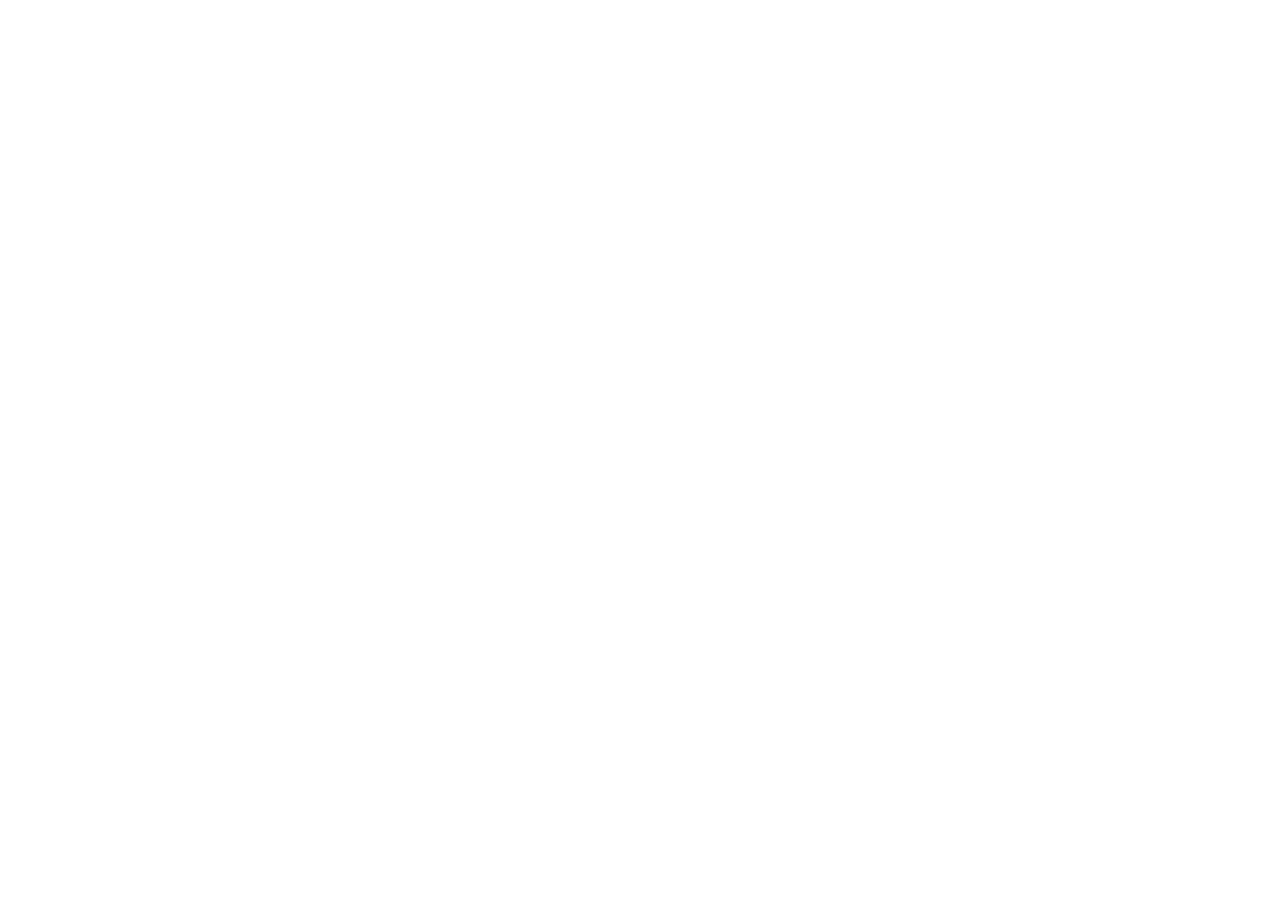
==== index.html @ d2f0847d "se crearon carpetas y archivos" ====
<!DOCTYPE html>
<html lang="en">
<head>
    <meta charset="UTF-8">
    <meta name="viewport" content="width=device-width, initial-scale=1.0">
    <title>Blog FrontEnd</title>

    <!--GOOGLE FONTS-->
    <link rel="preconnect" href="https://fonts.googleapis.com">
<link rel="preconnect" href="https://fonts.gstatic.com" crossorigin>
    <!--TIPOGRAFÍA-->
<link href="https://fonts.googleapis.com/css2?family=Poppins:ital,wght@0,
            100;0,200;0,300;0,400;0,500;0,600;0,700;0,800;0,900;1,100;1,200;
            1,300;1,400;1,500;1,600;1,700;1,800;1,900&display=swap" rel="stylesheet">
    <!--FIN TIPOGRAFÍA-->
    <!--FIN GOOGLE FONTS-->
    
</head>
<body>
    
</body>
</html>
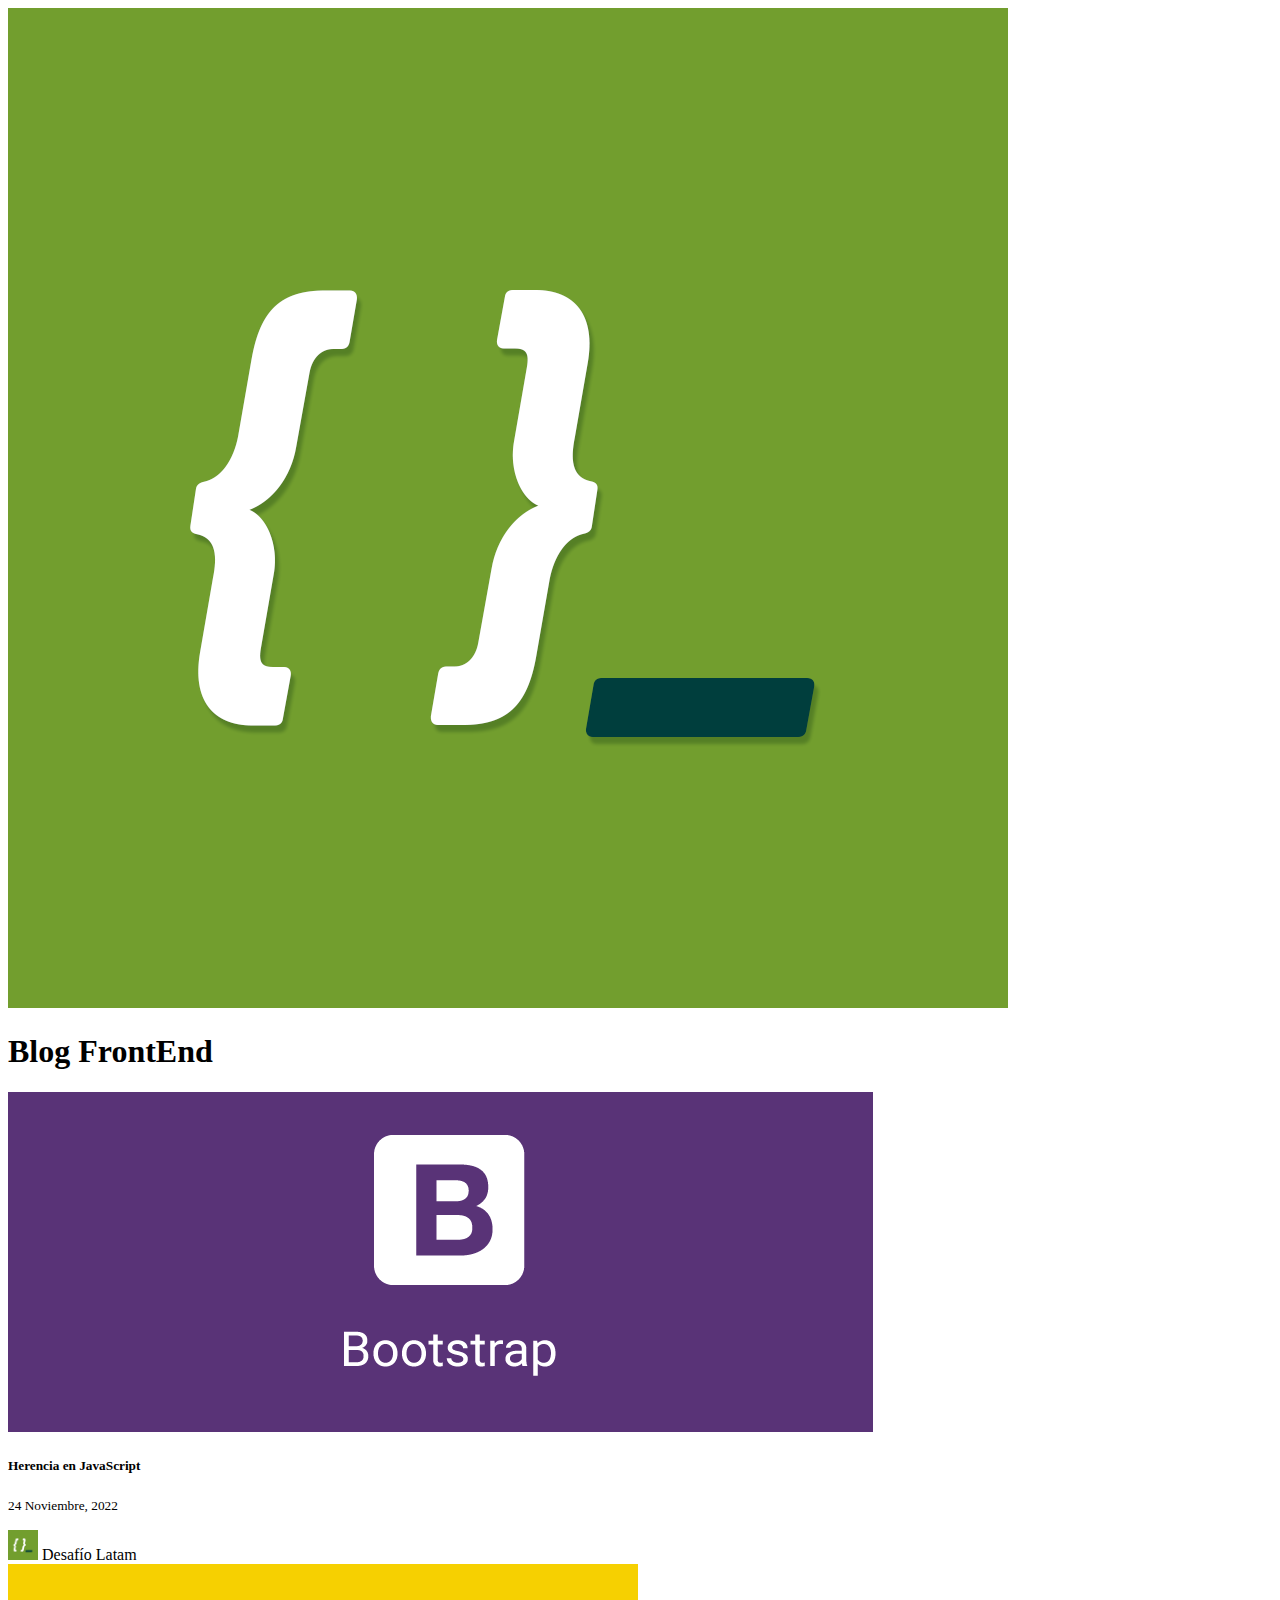
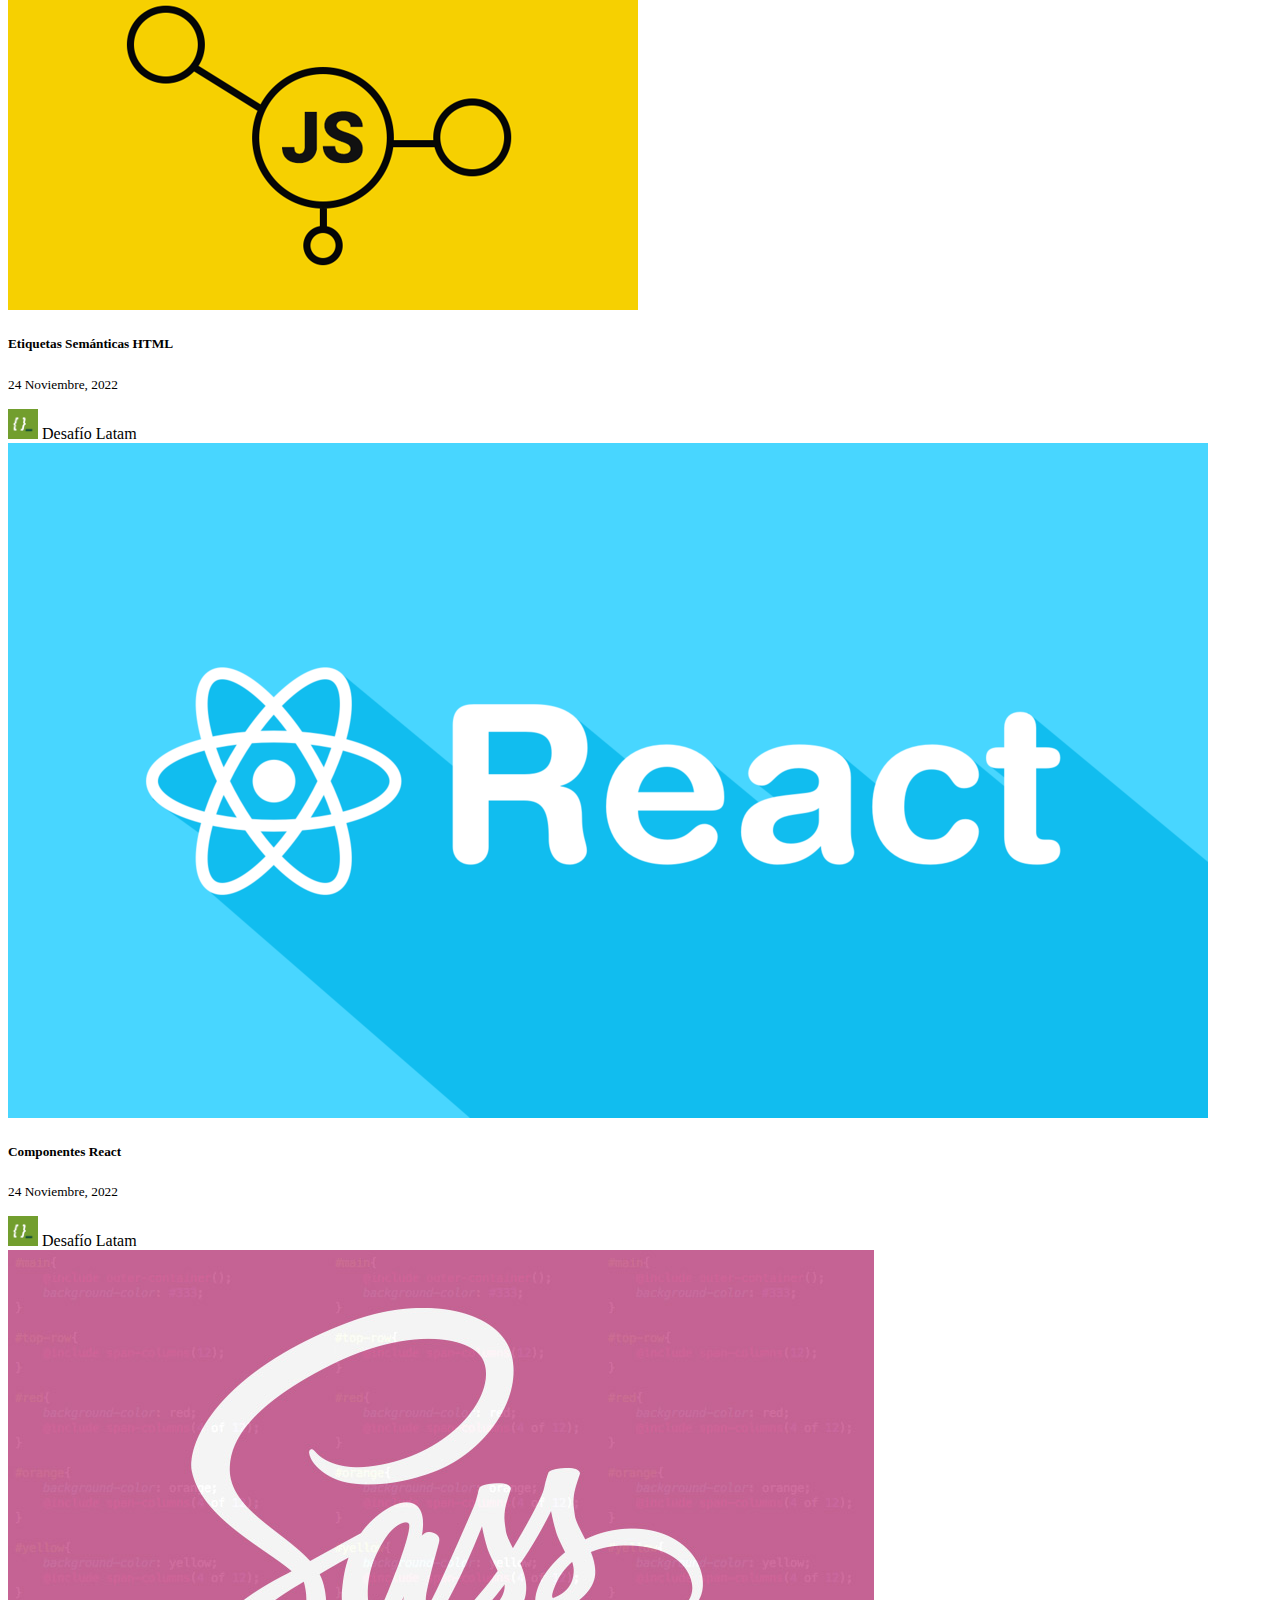
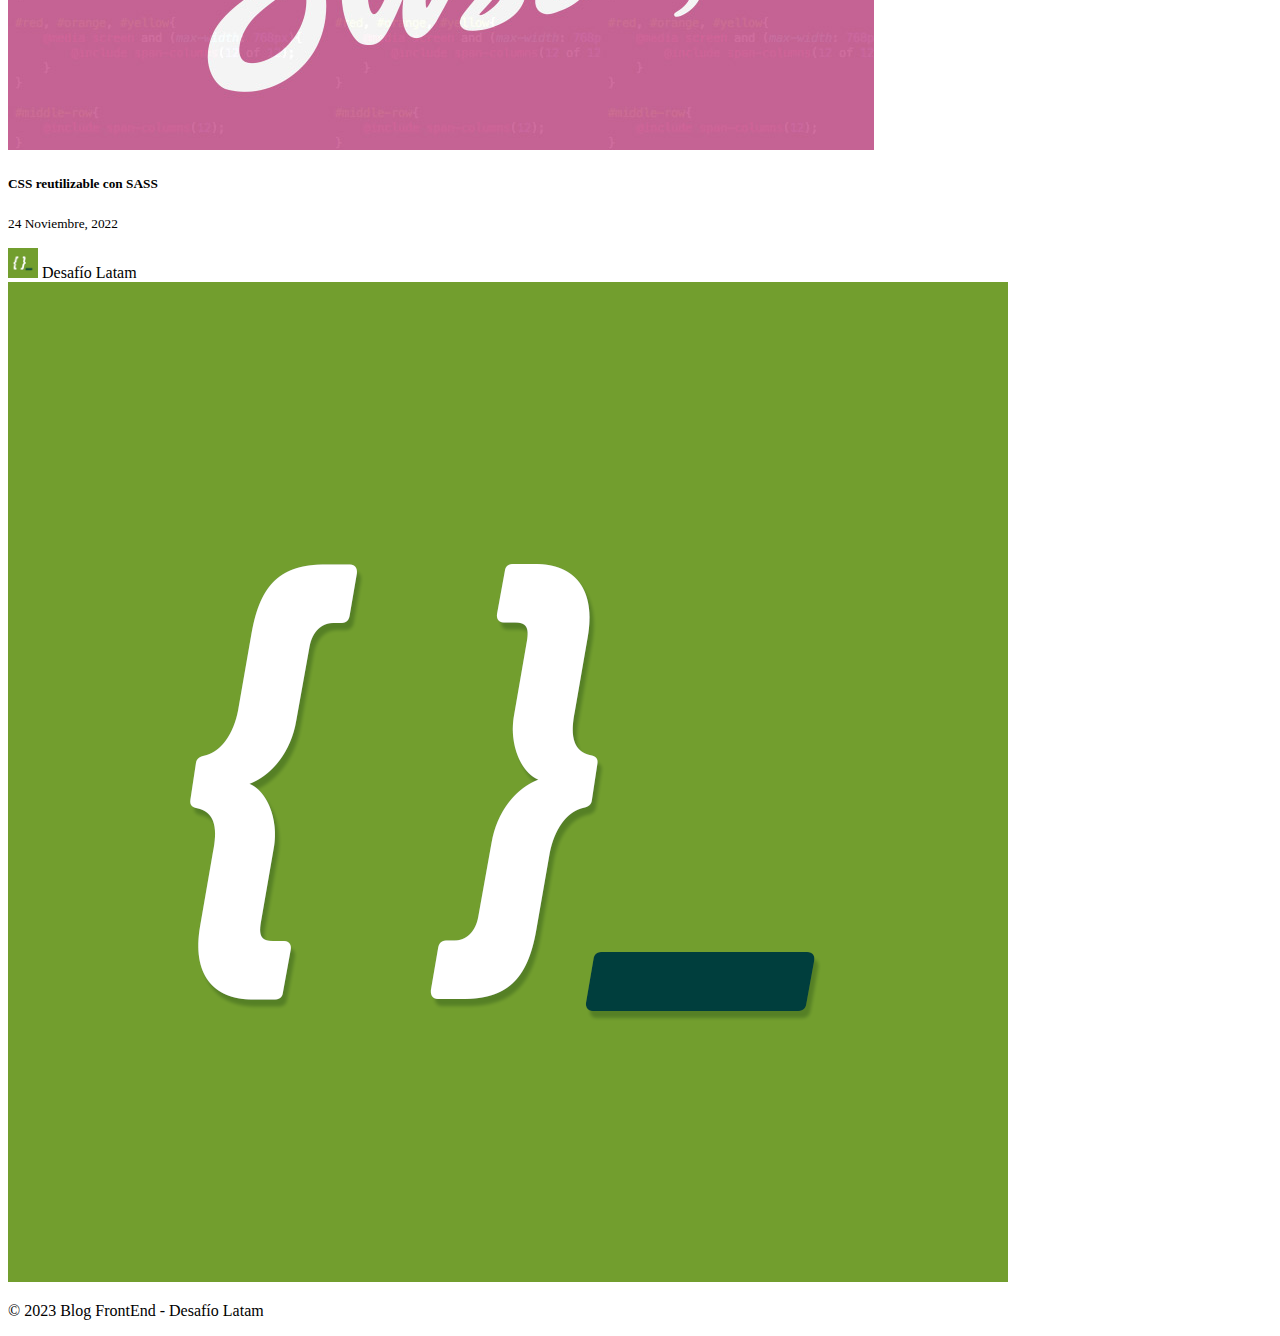
==== commit 744d5bd9: "primera parte" ====
--- a/index.html
+++ b/index.html
@@ -3,6 +3,7 @@
 <head>
     <meta charset="UTF-8">
     <meta name="viewport" content="width=device-width, initial-scale=1.0">
+    <link rel="stylesheet" href="style.css">
     <title>Blog FrontEnd</title>
 
     <!--GOOGLE FONTS-->
@@ -14,9 +15,91 @@
             1,300;1,400;1,500;1,600;1,700;1,800;1,900&display=swap" rel="stylesheet">
     <!--FIN TIPOGRAFÍA-->
     <!--FIN GOOGLE FONTS-->
-    
+    <!-- Bootstrap CSS -->
+    <link href="https://cdn.jsdelivr.net/npm/bootstrap@5.1.3/dist/css/bootstrap.min.css" rel="stylesheet"
+        integrity="sha384-1BmE4kWBq78iYhFldvKuhfTAU6auU8tT94WrHftjDbrCEXSU1oBoqyl2QvZ6jIW3" crossorigin="anonymous">
+    <!--Fin Boostrap CSS-->
+
 </head>
 <body>
+
+    <header class="header">
+        <div class="header__logo">
+            <img src="assets/img/logos/adl.png" alt="ADL Logo" class="header__logo-img">
+            <h1 class="header__title">Blog FrontEnd</h1> 
+        </div>
+    </header>
+
+    <main class="container">
+        <!-- Main section for posts -->
+        <section class="row mt-4">
+           <!-- Primary Post Example -->
+<article class="col-md-8 card">
+    <img src="assets/img/posts/bootstrap.png" class="card-img-top"/>
+    <div class="card-body">
+        <h5 class="card-title">Herencia en JavaScript</h5>
+        <p class="card-text"><small class="text-muted">24 Noviembre, 2022</small></p>
+        <div class="d-flex align-items-center">
+            <img src="assets/img/logos/adl.png" class="rounded-circle me-2" style="width: 30px; height: 30px;">
+            <span class="small">Desafío Latam</span>
+        </div>
+    </div>
+</article>
+
+            <!-- Smaller posts section -->
+<div class="col-md-4">
+    <section class="small-posts">
+        <article class="card">
+            <img src="assets/img/posts/Herencia-JS.png" class="card-img-top"/>
+            <div class="card-body">
+                <h5 class="card-title">Etiquetas Semánticas HTML</h5>
+                <p class="card-text"><small class="text-muted">24 Noviembre, 2022</small></p>
+                <div class="d-flex align-items-center">
+                    <img src="assets/img/logos/adl.png" class="rounded-circle me-2" style="width: 30px; height: 30px;">
+                    <span class="small">Desafío Latam</span>
+                </div>
+            </div>
+        </article>
+        <article class="card">
+            <img src="assets/img/posts/reactComponents.png" class="card-img-top"/>
+            <div class="card-body">
+                <h5 class="card-title">Componentes React</h5>
+                <p class="card-text"><small class="text-muted">24 Noviembre, 2022</small></p>
+                <div class="d-flex align-items-center">
+                    <img src="assets/img/logos/adl.png" class="rounded-circle me-2" style="width: 30px; height: 30px;">
+                    <span class="small">Desafío Latam</span>
+                </div>
+            </div>
+        </article>
+        <article class="card">
+            <img src="assets/img/posts/sass.jpg" class="card-img-top"/>
+            <div class="card-body">
+                <h5 class="card-title">CSS reutilizable con SASS</h5>
+                <p class="card-text"><small class="text-muted">24 Noviembre, 2022</small></p>
+                <div class="d-flex align-items-center">
+                    <img src="assets/img/logos/adl.png" class="rounded-circle me-2" style="width: 30px; height: 30px;">
+                    <span class="small">Desafío Latam</span>
+                </div>
+            </div>
+        </article>
+    </section>
+</div>
+
+        </section>
+    </main>
+
+    <footer class="footer">
+        <div class="footer__content">
+            <img src="assets/img/logos/adl.png" alt="" class="footer__logo">
+            <p class="footer__text">© 2023 Blog FrontEnd - Desafío Latam</p>
+        </div>
+    </footer>
+
+    <!--SCRIPT BOOSTRAP-->
+    <script src="https://cdn.jsdelivr.net/npm/bootstrap@5.3.3/dist/js/bootstrap.bundle.min.js"
+        integrity="sha384-YvpcrYf0tY3lHB60NNkmXc5s9fDVZLESaAA55NDzOxhy9GkcIdslK1eN7N6jIeHz"
+        crossorigin="anonymous"></script>
+    <!--FIN BOOSTRAP-->
     
 </body>
 </html>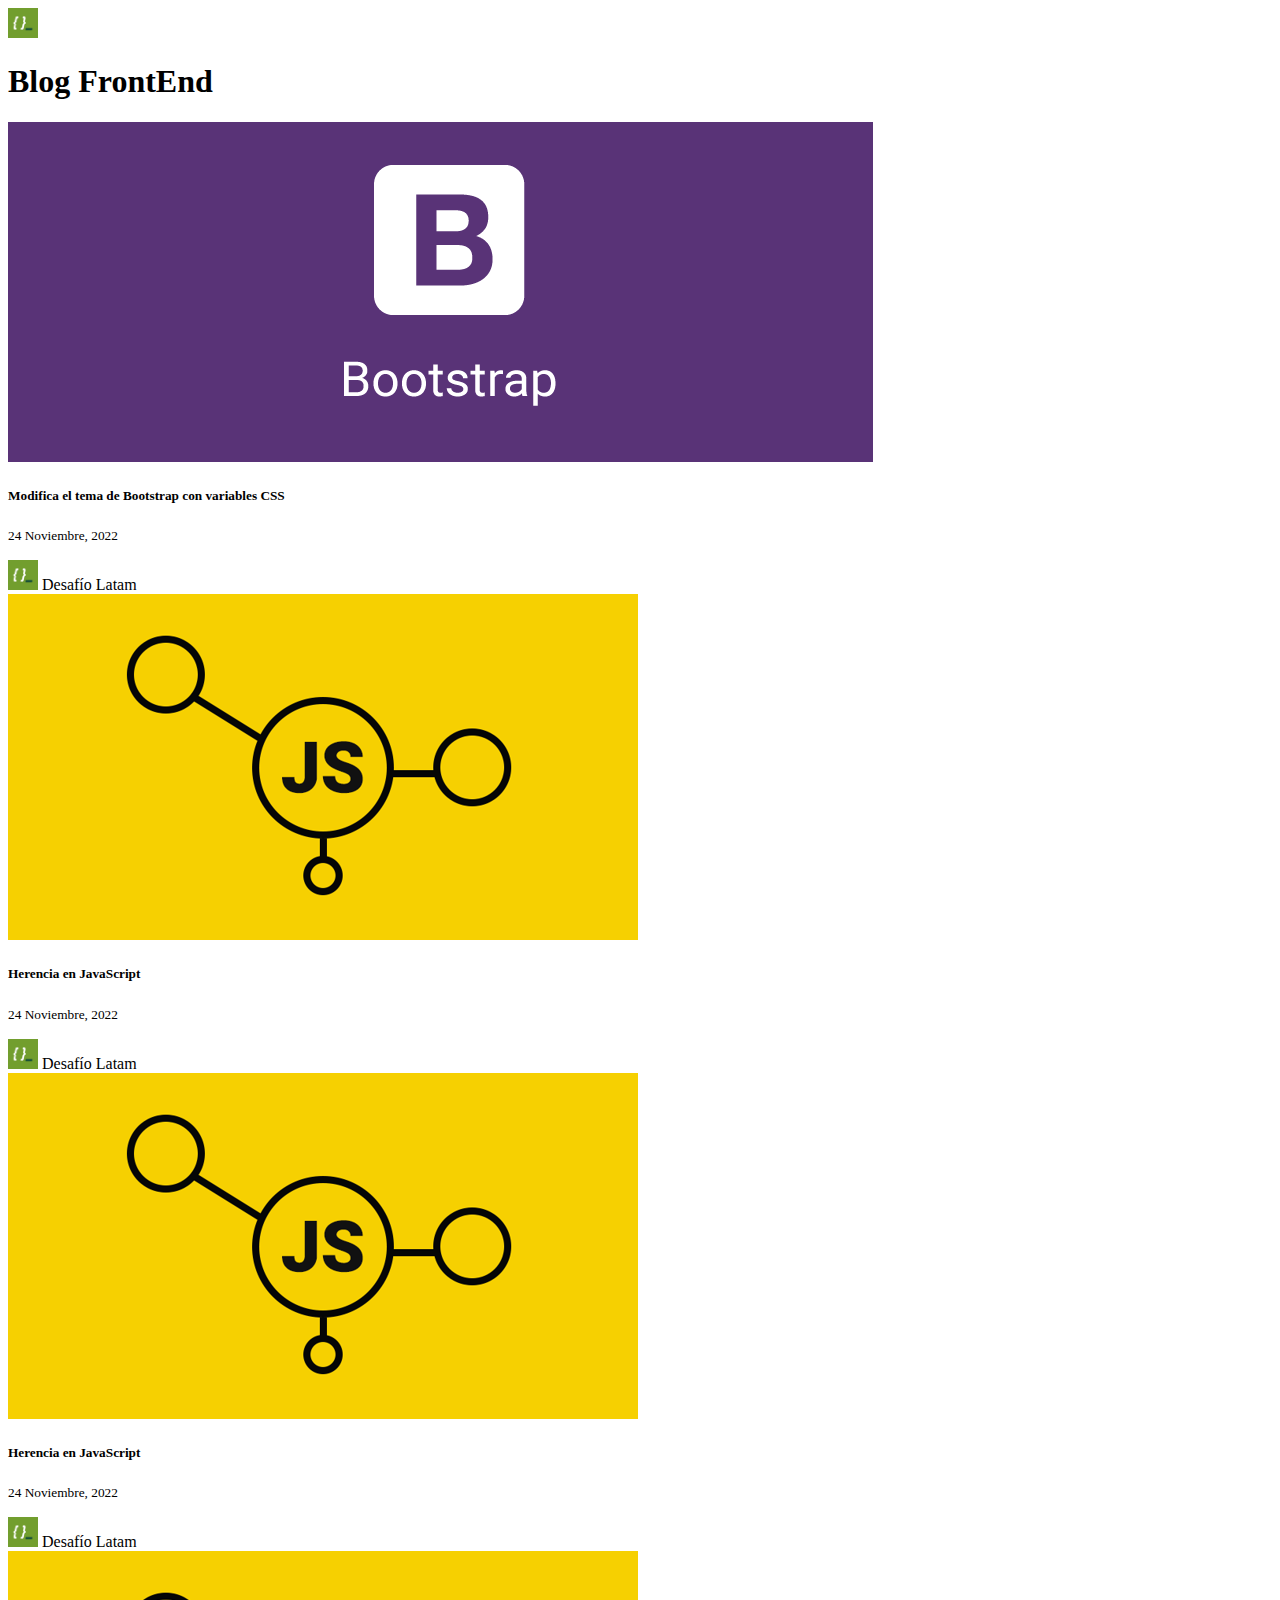
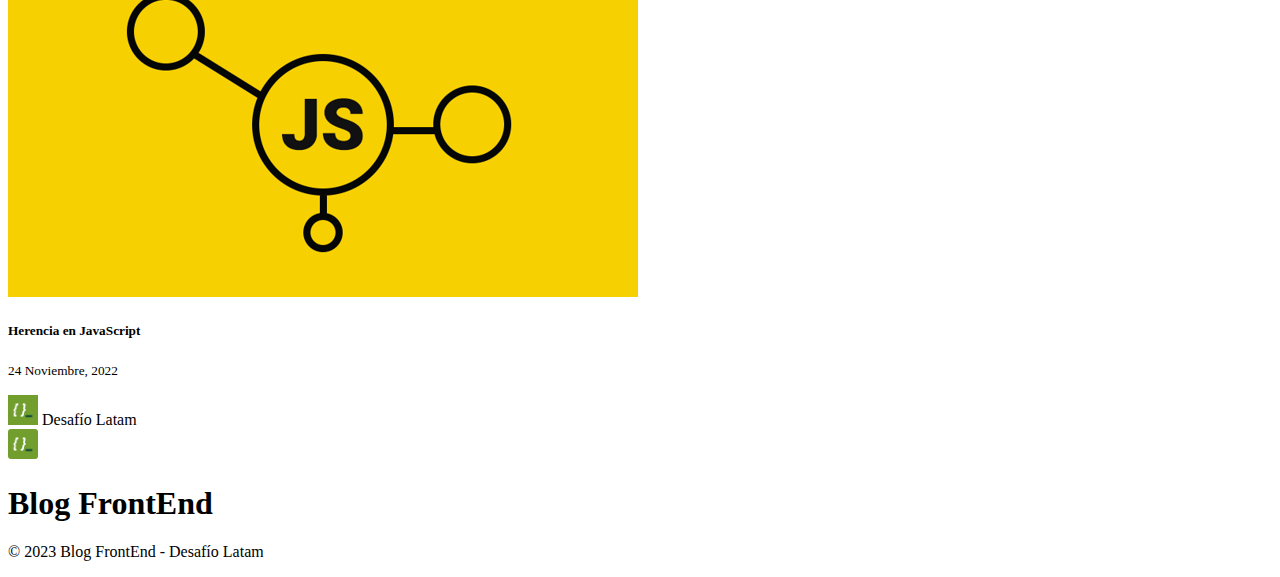
==== commit 344dc9ed: "principal listo" ====
--- a/index.html
+++ b/index.html
@@ -1,5 +1,6 @@
 <!DOCTYPE html>
 <html lang="en">
+
 <head>
     <meta charset="UTF-8">
     <meta name="viewport" content="width=device-width, initial-scale=1.0">
@@ -8,9 +9,9 @@
 
     <!--GOOGLE FONTS-->
     <link rel="preconnect" href="https://fonts.googleapis.com">
-<link rel="preconnect" href="https://fonts.gstatic.com" crossorigin>
+    <link rel="preconnect" href="https://fonts.gstatic.com" crossorigin>
     <!--TIPOGRAFÍA-->
-<link href="https://fonts.googleapis.com/css2?family=Poppins:ital,wght@0,
+    <link href="https://fonts.googleapis.com/css2?family=Poppins:ital,wght@0,
             100;0,200;0,300;0,400;0,500;0,600;0,700;0,800;0,900;1,100;1,200;
             1,300;1,400;1,500;1,600;1,700;1,800;1,900&display=swap" rel="stylesheet">
     <!--FIN TIPOGRAFÍA-->
@@ -21,85 +22,140 @@
     <!--Fin Boostrap CSS-->
 
 </head>
+
 <body>
 
     <header class="header">
-        <div class="header__logo">
-            <img src="assets/img/logos/adl.png" alt="ADL Logo" class="header__logo-img">
-            <h1 class="header__title">Blog FrontEnd</h1> 
+        <div class="container">
+            <div class="row align-items-center justify-content-left">
+                <div class="col-auto">
+                    <img src="assets/img/logos/adl.png" alt="ADL Logo" class=" header__logo-img"
+                        style="width: 30px; height: 30px; ">
+                </div>
+                <div class="col-auto">
+                    <h1 class="header__title m-0">Blog FrontEnd</h1>
+                </div>
+            </div>
         </div>
     </header>
 
+
+
     <main class="container">
         <!-- Main section for posts -->
-        <section class="row mt-4">
-           <!-- Primary Post Example -->
-<article class="col-md-8 card">
-    <img src="assets/img/posts/bootstrap.png" class="card-img-top"/>
-    <div class="card-body">
-        <h5 class="card-title">Herencia en JavaScript</h5>
-        <p class="card-text"><small class="text-muted">24 Noviembre, 2022</small></p>
-        <div class="d-flex align-items-center">
-            <img src="assets/img/logos/adl.png" class="rounded-circle me-2" style="width: 30px; height: 30px;">
-            <span class="small">Desafío Latam</span>
-        </div>
-    </div>
-</article>
+        <section class="row mt-4 gx-4">
+            <!-- Primary Post Example -->
+            <article class="col-lg-8 mb-4">
+                <div class="card h-100">
+                    <img src="assets/img/posts/bootstrap.png" class="card-img-top" alt="Bootstrap" />
+                    <div class="card-body">
+                        <h5 class="card-title">Modifica el tema de Bootstrap con variables CSS</h5>
+                        <p class="card-text"><small class="text-muted">24 Noviembre, 2022</small></p>
+                        <div class="d-flex align-items-center">
+                            <img src="assets/img/logos/adl.png" class="rounded-circle me-2" alt="Desafío Latam"
+                                style="width: 30px; height: 30px;">
+                            <span class="small">Desafío Latam</span>
+                        </div>
+                    </div>
+                </div>
+            </article>
+
 
             <!-- Smaller posts section -->
-<div class="col-md-4">
-    <section class="small-posts">
-        <article class="card">
-            <img src="assets/img/posts/Herencia-JS.png" class="card-img-top"/>
-            <div class="card-body">
-                <h5 class="card-title">Etiquetas Semánticas HTML</h5>
-                <p class="card-text"><small class="text-muted">24 Noviembre, 2022</small></p>
-                <div class="d-flex align-items-center">
-                    <img src="assets/img/logos/adl.png" class="rounded-circle me-2" style="width: 30px; height: 30px;">
-                    <span class="small">Desafío Latam</span>
-                </div>
+            <div class="col-lg-4 mb-4">
+                <!-- Smaller post example -->
+                <article class="card mb-3" style="max-width: 540px;">
+                    <div class="row g-0">
+                        <div class="col-md-4">
+                            <img src="assets/img/posts/Herencia-JS.png" class="card-img-top" alt="Herencia JS" />
+                        </div>
+                        <div class="col-md-8">
+                            <div class="card-body">
+                                <h5 class="card-title">Herencia en JavaScript</h5>
+                                <p class="card-text"><small class="text-muted">24 Noviembre, 2022</small></p>
+                                <div class="d-flex align-items-center">
+                                    <img src="assets/img/logos/adl.png" class="rounded-circle me-2" alt="Desafío Latam"
+                                        style="width: 30px; height: 30px;">
+                                    <span class="small">Desafío Latam</span>
+                                </div>
+                            </div>
+                        </div>
+                    
+
+                </article>
+                
+                <!-- Smaller post 2 -->
+                <article class="card mb-3" style="max-width: 540px;">
+                    <div class="row g-0">
+                        <div class="col-md-4">
+                            <img src="assets/img/posts/Herencia-JS.png" class="card-img-top" alt="Herencia JS" />
+                        </div>
+                        <div class="col-md-8">
+                            <div class="card-body">
+                                <h5 class="card-title">Herencia en JavaScript</h5>
+                                <p class="card-text"><small class="text-muted">24 Noviembre, 2022</small></p>
+                                <div class="d-flex align-items-center">
+                                    <img src="assets/img/logos/adl.png" class="rounded-circle me-2" alt="Desafío Latam"
+                                        style="width: 30px; height: 30px;">
+                                    <span class="small">Desafío Latam</span>
+                                </div>
+                            </div>
+                        </div>
+                    
+
+                </article>
+                <!-- Smaller post 2 -->
+                <article class="card mb-3" style="max-width: 540px;">
+                    <div class="row g-0">
+                        <div class="col-md-4">
+                            <img src="assets/img/posts/Herencia-JS.png" class="card-img-top" alt="Herencia JS" />
+                        </div>
+                        <div class="col-md-8">
+                            <div class="card-body">
+                                <h5 class="card-title">Herencia en JavaScript</h5>
+                                <p class="card-text"><small class="text-muted">24 Noviembre, 2022</small></p>
+                                <div class="d-flex align-items-center">
+                                    <img src="assets/img/logos/adl.png" class="rounded-circle me-2" alt="Desafío Latam"
+                                        style="width: 30px; height: 30px;">
+                                    <span class="small">Desafío Latam</span>
+                                </div>
+                            </div>
+                        </div>
+                    
+
+                </article>
+                
             </div>
-        </article>
-        <article class="card">
-            <img src="assets/img/posts/reactComponents.png" class="card-img-top"/>
-            <div class="card-body">
-                <h5 class="card-title">Componentes React</h5>
-                <p class="card-text"><small class="text-muted">24 Noviembre, 2022</small></p>
-                <div class="d-flex align-items-center">
-                    <img src="assets/img/logos/adl.png" class="rounded-circle me-2" style="width: 30px; height: 30px;">
-                    <span class="small">Desafío Latam</span>
-                </div>
-            </div>
-        </article>
-        <article class="card">
-            <img src="assets/img/posts/sass.jpg" class="card-img-top"/>
-            <div class="card-body">
-                <h5 class="card-title">CSS reutilizable con SASS</h5>
-                <p class="card-text"><small class="text-muted">24 Noviembre, 2022</small></p>
-                <div class="d-flex align-items-center">
-                    <img src="assets/img/logos/adl.png" class="rounded-circle me-2" style="width: 30px; height: 30px;">
-                    <span class="small">Desafío Latam</span>
-                </div>
-            </div>
-        </article>
-    </section>
-</div>
 
+
+            
         </section>
     </main>
 
-    <footer class="footer">
-        <div class="footer__content">
-            <img src="assets/img/logos/adl.png" alt="" class="footer__logo">
-            <p class="footer__text">© 2023 Blog FrontEnd - Desafío Latam</p>
+    <footer class="header">
+        <div class="container">
+            <div class="row align-items-center justify-content-left">
+                <div class="col-auto">
+                    <img src="assets/img/logos/adl.png" alt="ADL Logo" class="header__logo-img"
+                        style="width: 30px; height: 30px; border-radius: 3px;">
+                </div>
+                <div class="col-auto">
+                    <h1 class="header__title m-0">Blog FrontEnd</h1>
+                </div>
+                <div class="col-auto">
+                    <p class="footer__text">© 2023 Blog FrontEnd - Desafío Latam</p>
+                </div>
+            </div>
         </div>
     </footer>
+
 
     <!--SCRIPT BOOSTRAP-->
     <script src="https://cdn.jsdelivr.net/npm/bootstrap@5.3.3/dist/js/bootstrap.bundle.min.js"
         integrity="sha384-YvpcrYf0tY3lHB60NNkmXc5s9fDVZLESaAA55NDzOxhy9GkcIdslK1eN7N6jIeHz"
         crossorigin="anonymous"></script>
     <!--FIN BOOSTRAP-->
-    
+
 </body>
+
 </html>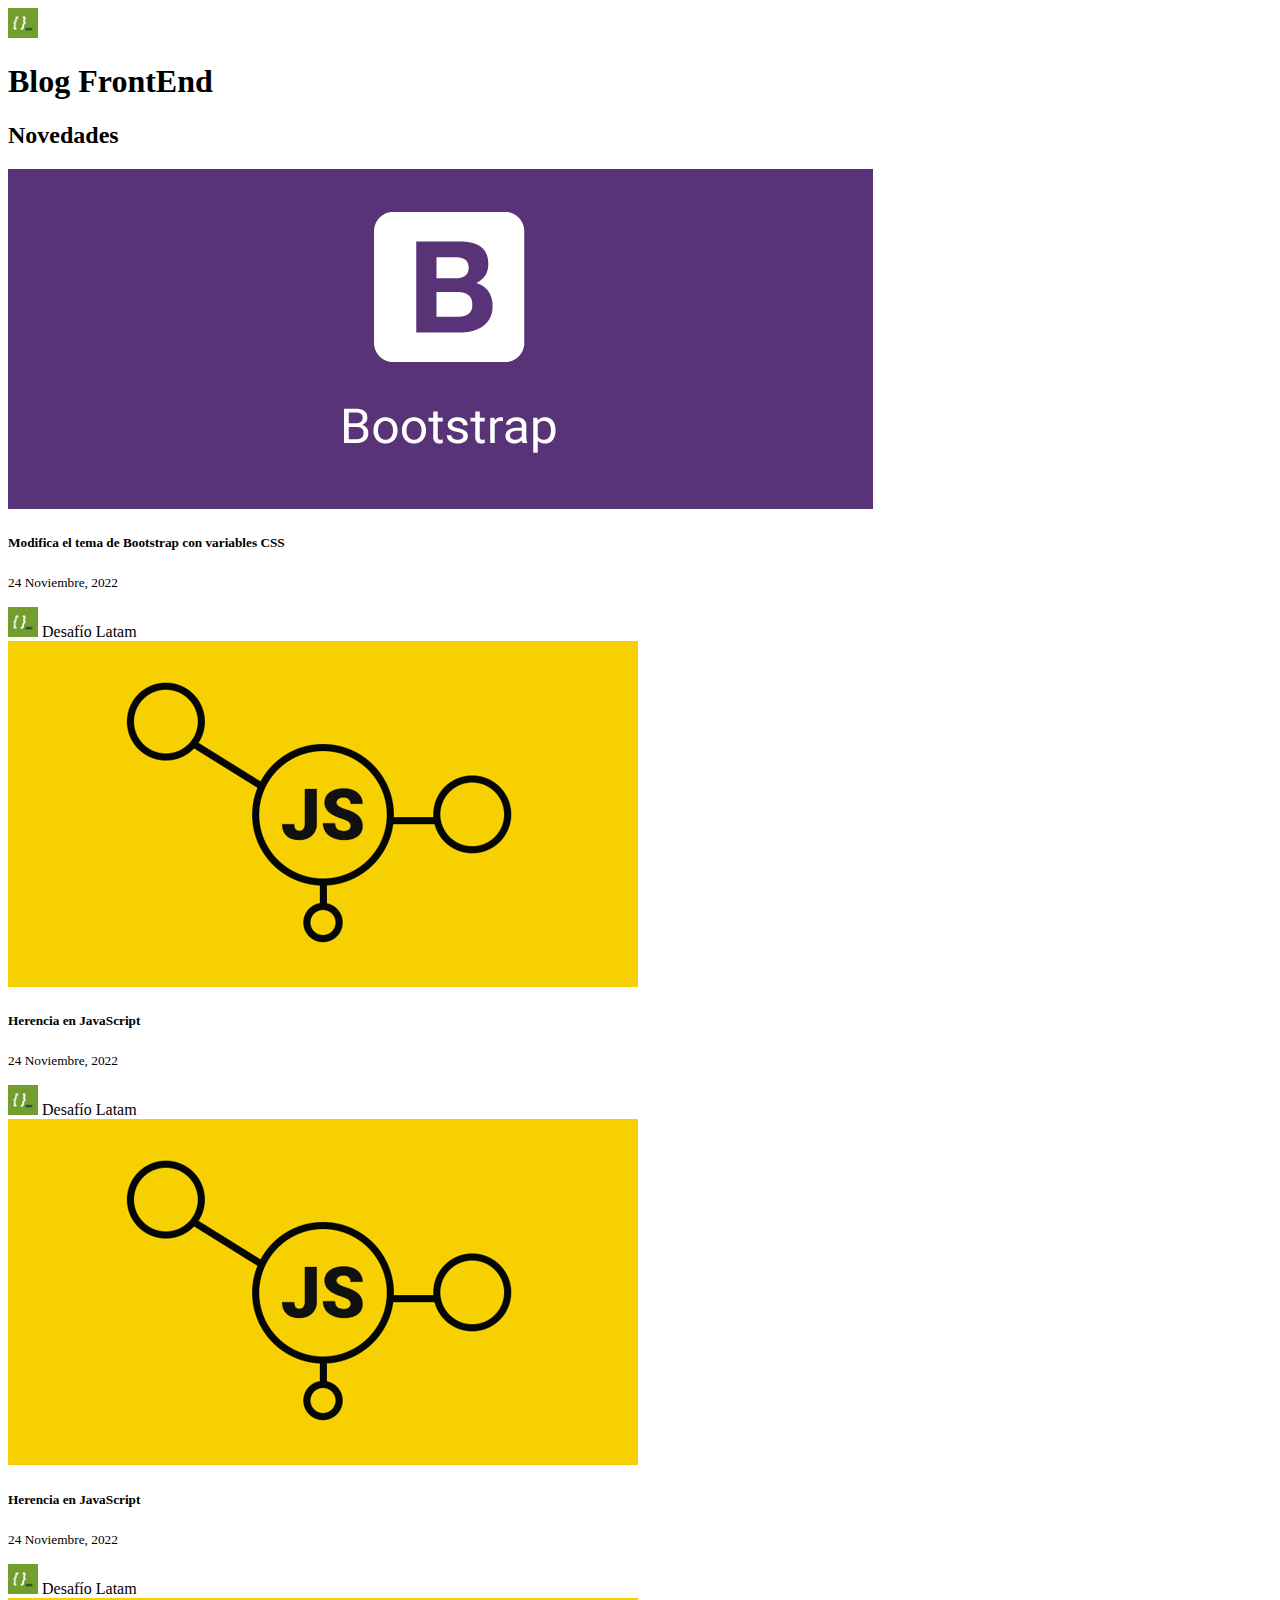
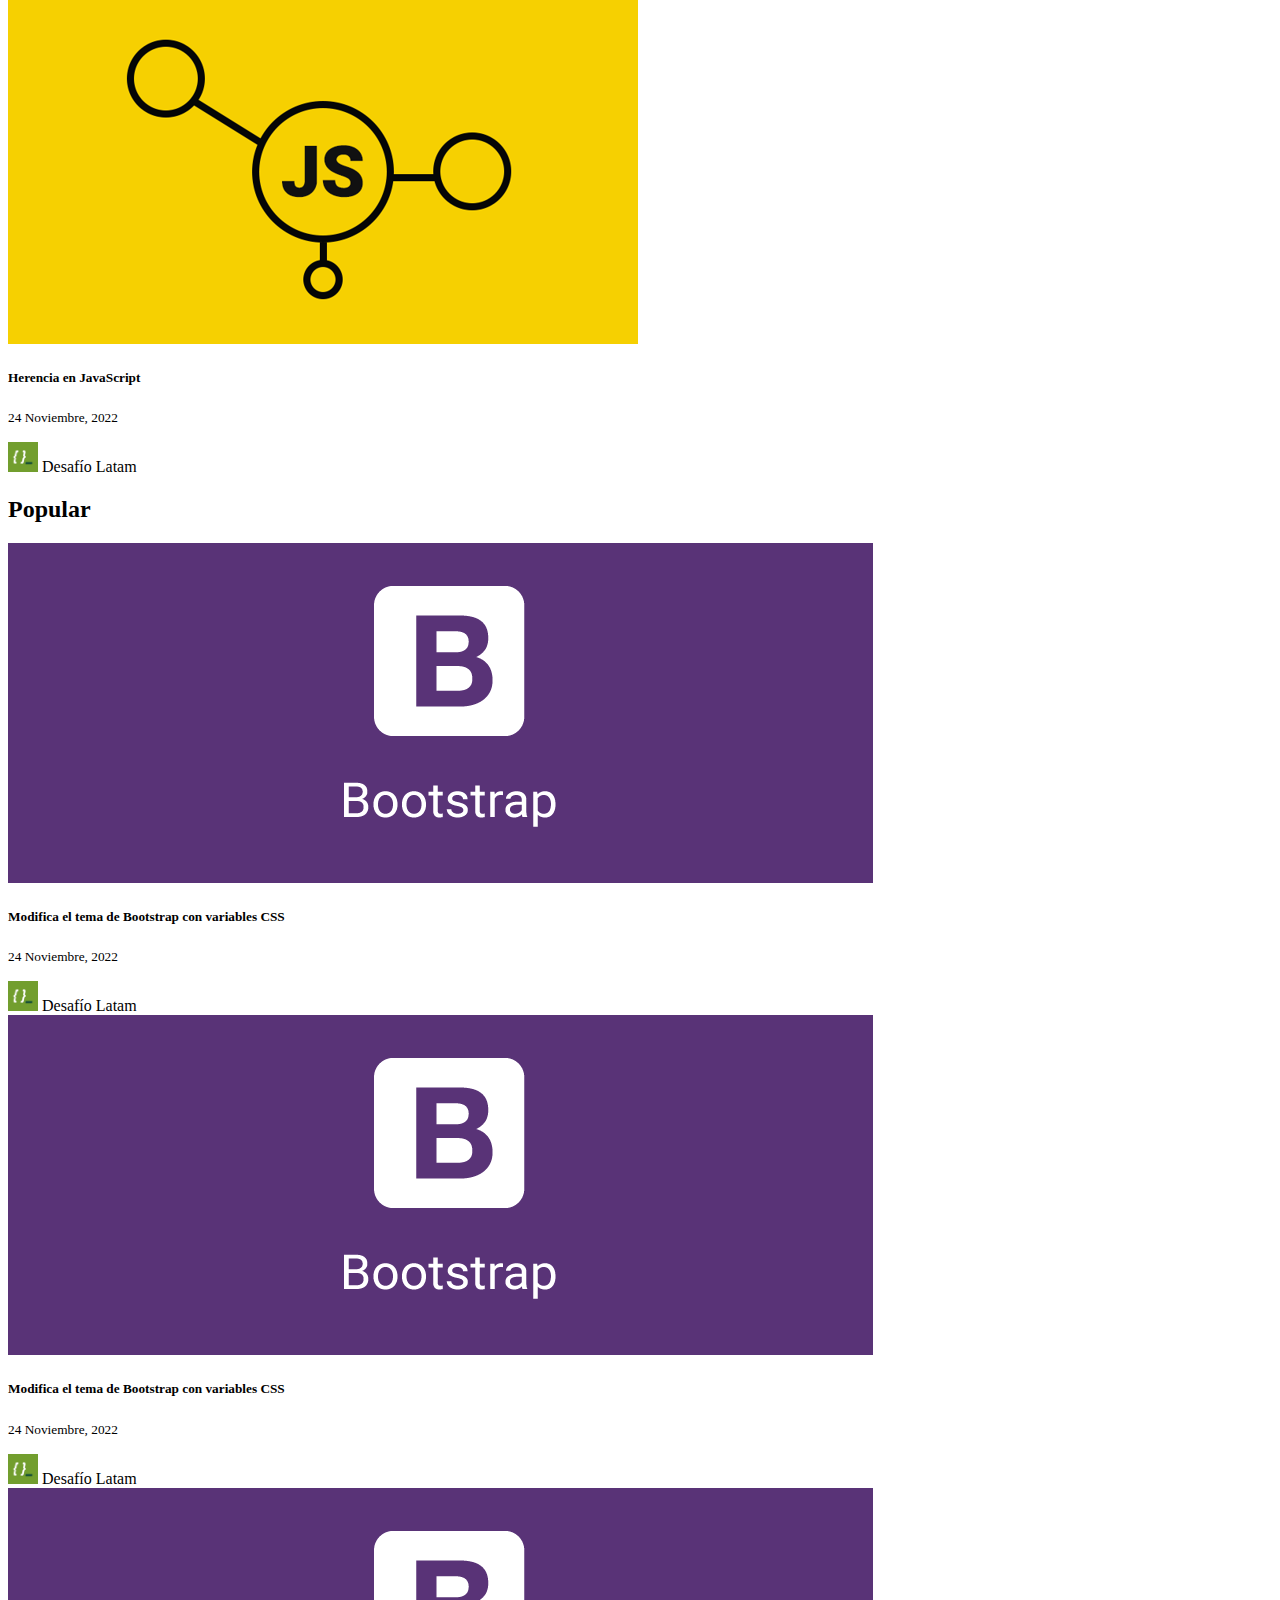
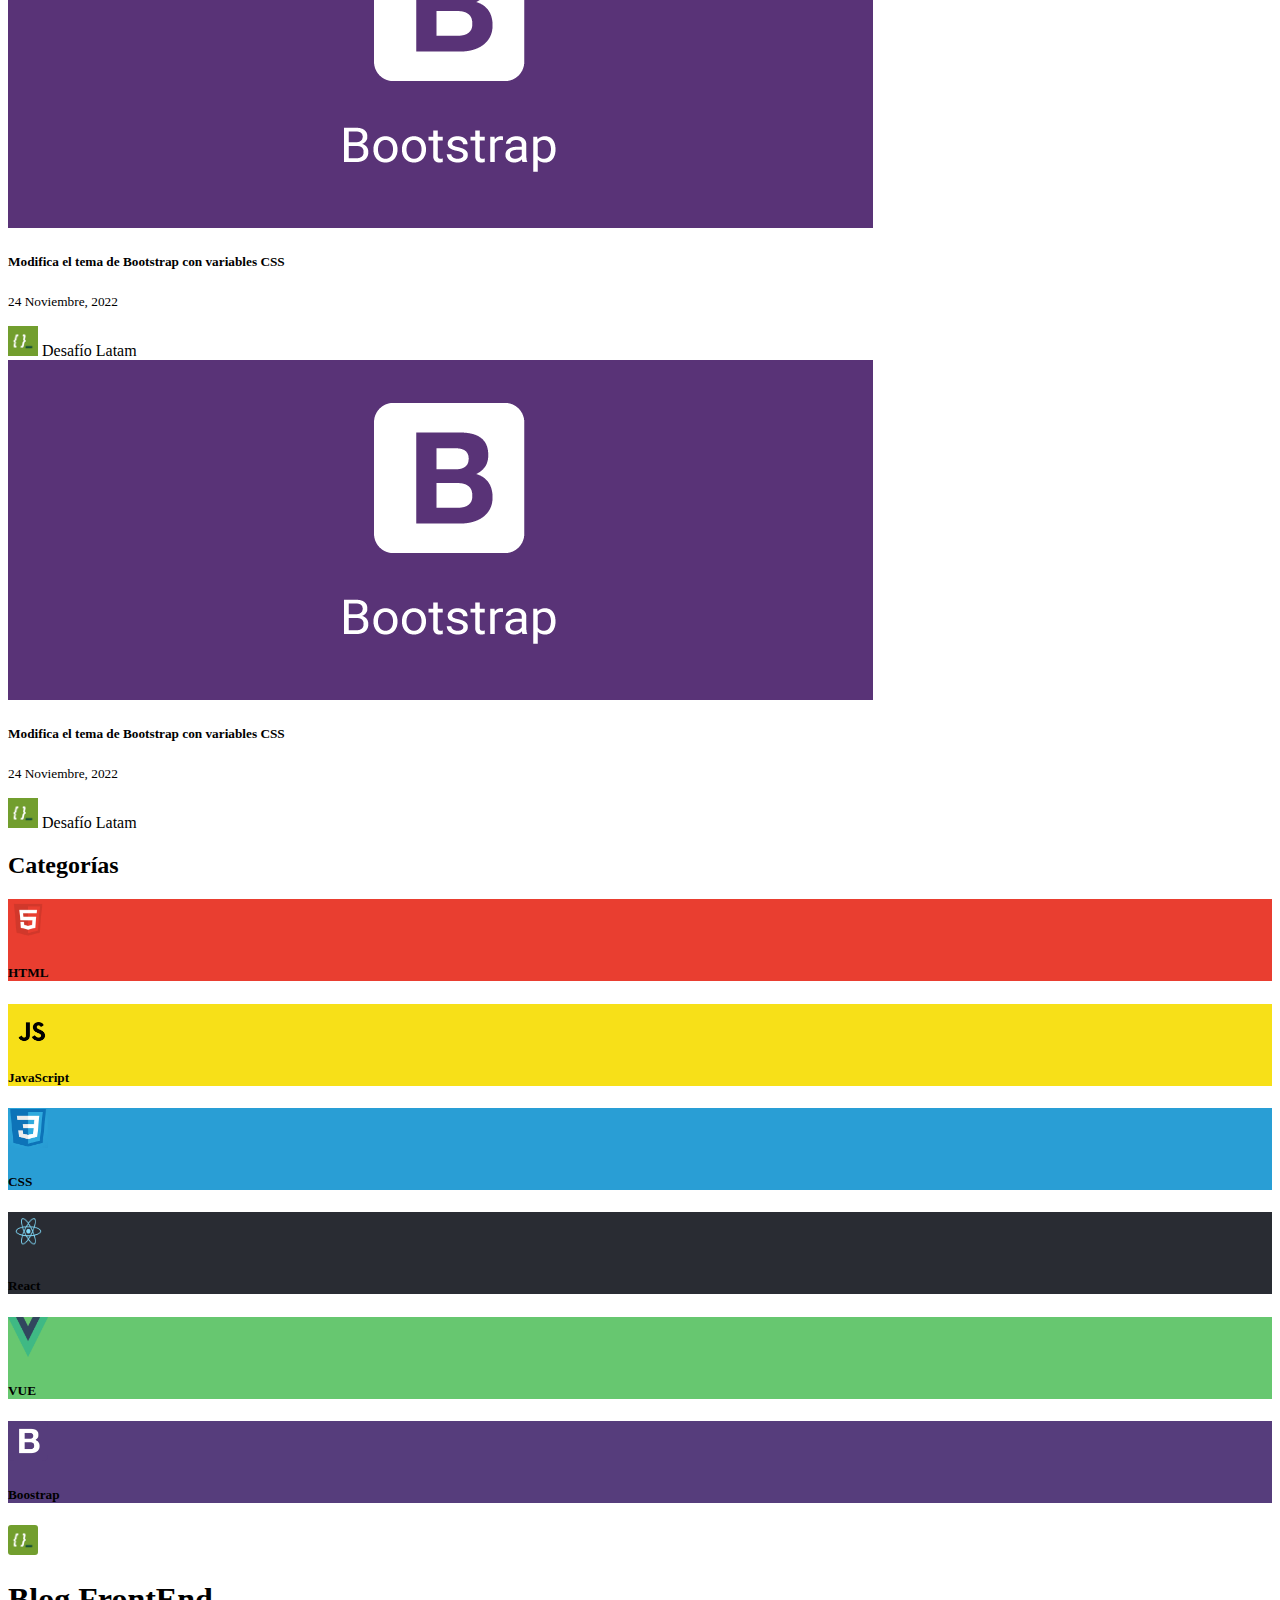
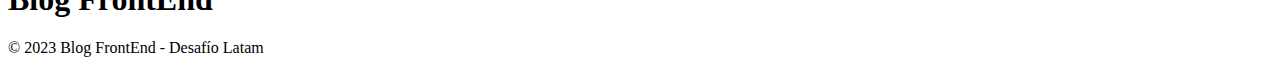
==== commit 441a808a: "terminada segunda parte" ====
--- a/index.html
+++ b/index.html
@@ -42,8 +42,10 @@
 
 
     <main class="container">
+
         <!-- Main section for posts -->
         <section class="row mt-4 gx-4">
+            <h2>Novedades</h2>
             <!-- Primary Post Example -->
             <article class="col-lg-8 mb-4">
                 <div class="card h-100">
@@ -80,10 +82,10 @@
                                 </div>
                             </div>
                         </div>
-                    
+
 
                 </article>
-                
+
                 <!-- Smaller post 2 -->
                 <article class="card mb-3" style="max-width: 540px;">
                     <div class="row g-0">
@@ -101,7 +103,7 @@
                                 </div>
                             </div>
                         </div>
-                    
+
 
                 </article>
                 <!-- Smaller post 2 -->
@@ -121,15 +123,191 @@
                                 </div>
                             </div>
                         </div>
+
+
+                </article>
+
+            </div>
+
+
+
+        </section>
+
+
+
+
+
+
+
+        <!--SECCION 2 popular 1-->
+        <section class="row mt-4 gx-4">
+            <h2 class="categorias__titulo">Popular</h2>
+            <!-- tarjetas -->
+            <article class="col-lg-3 mb-2">
+                <div class="card h-100">
+                    <img src="assets/img/posts/bootstrap.png" class="card-img-top" alt="Bootstrap" />
+                    <div class="card-body">
+                        <h5 class="card-title">Modifica el tema de Bootstrap con variables CSS</h5>
+                        <p class="card-text"><small class="text-muted">24 Noviembre, 2022</small></p>
+                        <div class="d-flex align-items-center">
+                            <img src="assets/img/logos/adl.png" class="rounded-circle me-2" alt="Desafío Latam"
+                                style="width: 30px; height: 30px;">
+                            <span class="small">Desafío Latam</span>
+                        </div>
+
+                    </div>
+                    <div class="card h-100">
+                        <img src="assets/img/posts/bootstrap.png" class="card-img-top" alt="Bootstrap" />
+                        <div class="card-body">
+                            <h5 class="card-title">Modifica el tema de Bootstrap con variables CSS</h5>
+                            <p class="card-text"><small class="text-muted">24 Noviembre, 2022</small></p>
+                            <div class="d-flex align-items-center">
+                                <img src="assets/img/logos/adl.png" class="rounded-circle me-2" alt="Desafío Latam"
+                                    style="width: 30px; height: 30px;">
+                                <span class="small">Desafío Latam</span>
+                            </div>
+                        </div>
+                    </div>
+            </article>
+            <!--SECCION 2 popular 2-->
+            <article class="col-lg-3 mb-2">
+                <div class="card h-100">
+                    <img src="assets/img/posts/bootstrap.png" class="card-img-top" alt="Bootstrap" />
+                    <div class="card-body">
+                        <h5 class="card-title">Modifica el tema de Bootstrap con variables CSS</h5>
+                        <p class="card-text"><small class="text-muted">24 Noviembre, 2022</small></p>
+                        <div class="d-flex align-items-center">
+                            <img src="assets/img/logos/adl.png" class="rounded-circle me-2" alt="Desafío Latam"
+                                style="width: 30px; height: 30px;">
+                            <span class="small">Desafío Latam</span>
+                        </div>
+
+                    </div>
+                    <div class="card h-100">
+                        <img src="assets/img/posts/bootstrap.png" class="card-img-top" alt="Bootstrap" />
+                        <div class="card-body">
+                            <h5 class="card-title">Modifica el tema de Bootstrap con variables CSS</h5>
+                            <p class="card-text"><small class="text-muted">24 Noviembre, 2022</small></p>
+                            <div class="d-flex align-items-center">
+                                <img src="assets/img/logos/adl.png" class="rounded-circle me-2" alt="Desafío Latam"
+                                    style="width: 30px; height: 30px;">
+                                <span class="small">Desafío Latam</span>
+                            </div>
+                        </div>
+                    </div>
+            </article>
+
+            <!-- categorias -->
+
+            <article class="container col-lg-6 mb-4">
+                <h2 class="categorias__titulo">Categorías</h2>
+                <div class="categorias__lista ">
                     
-
-                </article>
-                
-            </div>
-
-
+                    <!-- HTML Category Card -->
+                    <div class="card categorias__item categorias__item--html mb-2 " style="background-color: #E93E30;">
+                        <div class="row g-0 align-items-center">
+                            <div class="col-2">
+                                <img src="assets/img/logos/html.png" class="categorias__icon img-fluid rounded-circle"
+                                    alt="HTML Icon" style="width: 40px; height: 40px; " />
+                            </div>
+                            <div class="col-10">
+                                <div class="card-body">
+                                    <h5 class="card-title categorias__title">HTML</h5>
+                                </div>
+                            </div>
+                        </div>
+                    </div>
+    
+                    <!-- JavaScript Category Card -->
+                    <div class="card categorias__item categorias__item--js mb-2" style="background-color:  #F7E018;">
+                        <div class="row g-0 align-items-center">
+                            <div class="col-2">
+                                <img src="assets/img/logos/js.png" class="categorias__icon img-fluid rounded-circle"
+                                    alt="JavaScript Icon" style="width: 40px; height: 40px;" />
+                            </div>
+                            <div class="col-10">
+                                <div class="card-body">
+                                    <h5 class="card-title categorias__title">JavaScript</h5>
+                                </div>
+                            </div>
+                        </div>
+                    </div>
+    
+                    <!-- Other categories here -->
+    
+                    <!-- CSS Category Card -->
+                    <div class="card categorias__item categorias__item--js mb-2" style="background-color: #299ED5;">
+                        <div class="row g-0 align-items-center">
+                            <div class="col-2">
+                                <img src="assets/img/logos/css.png" class="categorias__icon img-fluid rounded-circle"
+                                    alt="CSS Icon" style="width: 40px; height: 40px;" />
+                            </div>
+                            <div class="col-10">
+                                <div class="card-body">
+                                    <h5 class="card-title categorias__title">CSS</h5>
+                                </div>
+                            </div>
+                        </div>
+                    </div>
+    
+                    <!-- REACT Category Card -->
+                    <div class="card categorias__item categorias__item--js mb-2" style="background-color: #292C33;">
+                        <div class="row g-0 align-items-center">
+                            <div class="col-2">
+                                <img src="assets/img/logos/react.png" class="categorias__icon img-fluid rounded-circle"
+                                    alt="REACT Icon" style="width: 40px; height: 40px;" />
+                            </div>
+                            <div class="col-10">
+                                <div class="card-body">
+                                    <h5 class="card-title categorias__title">React</h5>
+                                </div>
+                            </div>
+                        </div>
+                    </div>
+    
+                    <!-- VUE Category Card -->
+                    <div class="card categorias__item categorias__item--js mb-2" style="background-color: #67C770;">
+                        <div class="row g-0 align-items-center">
+                            <div class="col-2">
+                                <img src="assets/img/logos/vue.png" class="categorias__icon img-fluid rounded-circle"
+                                    alt="VUE Icon" style="width: 40px; height: 40px;" />
+                            </div>
+                            <div class="col-10">
+                                <div class="card-body">
+                                    <h5 class="card-title categorias__title">VUE</h5>
+                                </div>
+                            </div>
+                        </div>
+                    </div>
+    
+                    <!-- BOOSTRAP Category Card -->
+                    <div class="card categorias__item categorias__item--js mb-2" style="background-color: #563D7C;">
+                        <div class="row g-0 align-items-center">
+                            <div class="col-2">
+                                <img src="assets/img/logos/bootstrap-logo.png" class="categorias__icon img-fluid rounded-circle"
+                                    alt="BOOSTRAO Icon" style="width: 40px; height: 40px;" />
+                            </div>
+                            <div class="col-10">
+                                <div class="card-body">
+                                    <h5 class="card-title categorias__title">Boostrap</h5>
+                                </div>
+                            </div>
+                        </div>
+                    </div>
+    
+                </div>
+            </article>
             
         </section>
+
+
+        <!--FIN PRINCIPAL-->
+
+
+        </section>
+
+
+
     </main>
 
     <footer class="header">
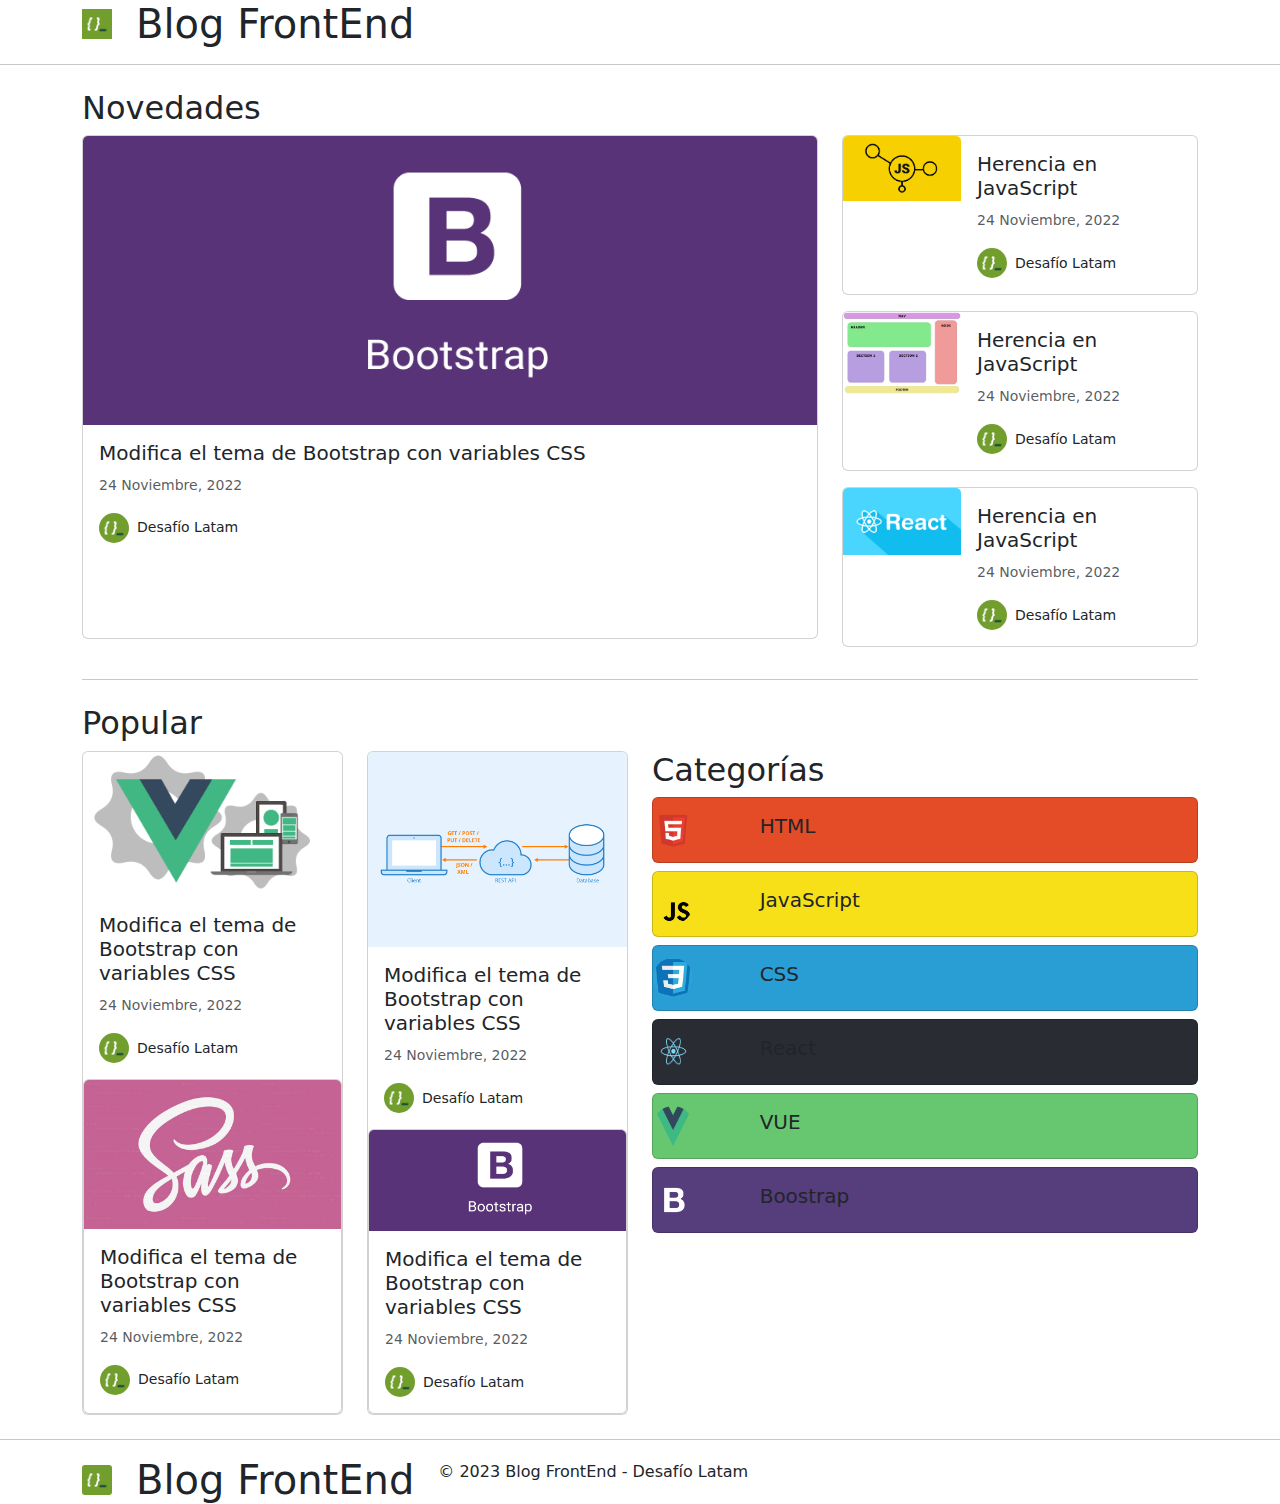
==== commit 497e1bd9: "cMBIO IMAGENES" ====
--- a/index.html
+++ b/index.html
@@ -4,27 +4,23 @@
 <head>
     <meta charset="UTF-8">
     <meta name="viewport" content="width=device-width, initial-scale=1.0">
-    <link rel="stylesheet" href="style.css">
     <title>Blog FrontEnd</title>
 
-    <!--GOOGLE FONTS-->
+    <!-- Google Fonts -->
     <link rel="preconnect" href="https://fonts.googleapis.com">
     <link rel="preconnect" href="https://fonts.gstatic.com" crossorigin>
-    <!--TIPOGRAFÍA-->
-    <link href="https://fonts.googleapis.com/css2?family=Poppins:ital,wght@0,
-            100;0,200;0,300;0,400;0,500;0,600;0,700;0,800;0,900;1,100;1,200;
-            1,300;1,400;1,500;1,600;1,700;1,800;1,900&display=swap" rel="stylesheet">
-    <!--FIN TIPOGRAFÍA-->
-    <!--FIN GOOGLE FONTS-->
+    <link href="https://fonts.googleapis.com/css2?family=Poppins:wght@100;200;300;400;500;600;700;800;900&display=swap" rel="stylesheet">
+    
     <!-- Bootstrap CSS -->
-    <link href="https://cdn.jsdelivr.net/npm/bootstrap@5.1.3/dist/css/bootstrap.min.css" rel="stylesheet"
-        integrity="sha384-1BmE4kWBq78iYhFldvKuhfTAU6auU8tT94WrHftjDbrCEXSU1oBoqyl2QvZ6jIW3" crossorigin="anonymous">
-    <!--Fin Boostrap CSS-->
-
+    <link href="https://cdn.jsdelivr.net/npm/bootstrap@5.1.3/dist/css/bootstrap.min.css" rel="stylesheet">
+
+    <!-- Custom CSS -->
+    <link rel="stylesheet" href="style.css">
 </head>
 
 <body>
 
+    <!-- Header Section -->
     <header class="header">
         <div class="container">
             <div class="row align-items-center justify-content-left">
@@ -39,123 +35,17 @@
         </div>
     </header>
 
-
-
+    <hr>
+
+    <!-- Main Content Section -->
     <main class="container">
 
-        <!-- Main section for posts -->
+        <!-- Posts Section PRINCIPAL -->
         <section class="row mt-4 gx-4">
-            <h2>Novedades</h2>
+            <h2 class="col-12">Novedades</h2>
             <!-- Primary Post Example -->
             <article class="col-lg-8 mb-4">
-                <div class="card h-100">
-                    <img src="assets/img/posts/bootstrap.png" class="card-img-top" alt="Bootstrap" />
-                    <div class="card-body">
-                        <h5 class="card-title">Modifica el tema de Bootstrap con variables CSS</h5>
-                        <p class="card-text"><small class="text-muted">24 Noviembre, 2022</small></p>
-                        <div class="d-flex align-items-center">
-                            <img src="assets/img/logos/adl.png" class="rounded-circle me-2" alt="Desafío Latam"
-                                style="width: 30px; height: 30px;">
-                            <span class="small">Desafío Latam</span>
-                        </div>
-                    </div>
-                </div>
-            </article>
-
-
-            <!-- Smaller posts section -->
-            <div class="col-lg-4 mb-4">
-                <!-- Smaller post example -->
-                <article class="card mb-3" style="max-width: 540px;">
-                    <div class="row g-0">
-                        <div class="col-md-4">
-                            <img src="assets/img/posts/Herencia-JS.png" class="card-img-top" alt="Herencia JS" />
-                        </div>
-                        <div class="col-md-8">
-                            <div class="card-body">
-                                <h5 class="card-title">Herencia en JavaScript</h5>
-                                <p class="card-text"><small class="text-muted">24 Noviembre, 2022</small></p>
-                                <div class="d-flex align-items-center">
-                                    <img src="assets/img/logos/adl.png" class="rounded-circle me-2" alt="Desafío Latam"
-                                        style="width: 30px; height: 30px;">
-                                    <span class="small">Desafío Latam</span>
-                                </div>
-                            </div>
-                        </div>
-
-
-                </article>
-
-                <!-- Smaller post 2 -->
-                <article class="card mb-3" style="max-width: 540px;">
-                    <div class="row g-0">
-                        <div class="col-md-4">
-                            <img src="assets/img/posts/Herencia-JS.png" class="card-img-top" alt="Herencia JS" />
-                        </div>
-                        <div class="col-md-8">
-                            <div class="card-body">
-                                <h5 class="card-title">Herencia en JavaScript</h5>
-                                <p class="card-text"><small class="text-muted">24 Noviembre, 2022</small></p>
-                                <div class="d-flex align-items-center">
-                                    <img src="assets/img/logos/adl.png" class="rounded-circle me-2" alt="Desafío Latam"
-                                        style="width: 30px; height: 30px;">
-                                    <span class="small">Desafío Latam</span>
-                                </div>
-                            </div>
-                        </div>
-
-
-                </article>
-                <!-- Smaller post 2 -->
-                <article class="card mb-3" style="max-width: 540px;">
-                    <div class="row g-0">
-                        <div class="col-md-4">
-                            <img src="assets/img/posts/Herencia-JS.png" class="card-img-top" alt="Herencia JS" />
-                        </div>
-                        <div class="col-md-8">
-                            <div class="card-body">
-                                <h5 class="card-title">Herencia en JavaScript</h5>
-                                <p class="card-text"><small class="text-muted">24 Noviembre, 2022</small></p>
-                                <div class="d-flex align-items-center">
-                                    <img src="assets/img/logos/adl.png" class="rounded-circle me-2" alt="Desafío Latam"
-                                        style="width: 30px; height: 30px;">
-                                    <span class="small">Desafío Latam</span>
-                                </div>
-                            </div>
-                        </div>
-
-
-                </article>
-
-            </div>
-
-
-
-        </section>
-
-
-
-
-
-
-
-        <!--SECCION 2 popular 1-->
-        <section class="row mt-4 gx-4">
-            <h2 class="categorias__titulo">Popular</h2>
-            <!-- tarjetas -->
-            <article class="col-lg-3 mb-2">
-                <div class="card h-100">
-                    <img src="assets/img/posts/bootstrap.png" class="card-img-top" alt="Bootstrap" />
-                    <div class="card-body">
-                        <h5 class="card-title">Modifica el tema de Bootstrap con variables CSS</h5>
-                        <p class="card-text"><small class="text-muted">24 Noviembre, 2022</small></p>
-                        <div class="d-flex align-items-center">
-                            <img src="assets/img/logos/adl.png" class="rounded-circle me-2" alt="Desafío Latam"
-                                style="width: 30px; height: 30px;">
-                            <span class="small">Desafío Latam</span>
-                        </div>
-
-                    </div>
+                
                     <div class="card h-100">
                         <img src="assets/img/posts/bootstrap.png" class="card-img-top" alt="Bootstrap" />
                         <div class="card-body">
@@ -168,11 +58,111 @@
                             </div>
                         </div>
                     </div>
+                
             </article>
+
+            <!-- Smaller Posts Section -->
+            <div class="col-lg-4">
+                <!-- Smaller post example -->
+                <article class="card mb-3" style="max-width: 540px;">
+                    <div class="row g-0">
+                        <div class="col-md-4">
+                            <img src="assets/img/posts/Herencia-JS.png" class="card-img-top" alt="Herencia JS" />
+                        </div>
+                        <div class="col-md-8">
+                            <div class="card-body">
+                                <h5 class="card-title">Herencia en JavaScript</h5>
+                                <p class="card-text"><small class="text-muted">24 Noviembre, 2022</small></p>
+                                <div class="d-flex align-items-center">
+                                    <img src="assets/img/logos/adl.png" class="rounded-circle me-2" alt="Desafío Latam"
+                                        style="width: 30px; height: 30px;">
+                                    <span class="small">Desafío Latam</span>
+                                </div>
+                            </div>
+                        </div>
+
+
+                </article>
+
+                <!-- Smaller post 2 -->
+                <article class="card mb-3" style="max-width: 540px;">
+                    <div class="row g-0">
+                        <div class="col-md-4">
+                            <img src="assets/img/posts/Etiquetas-semánticas-HTML.png" class="card-img-top" alt="Herencia JS" />
+                        </div>
+                        <div class="col-md-8">
+                            <div class="card-body">
+                                <h5 class="card-title">Herencia en JavaScript</h5>
+                                <p class="card-text"><small class="text-muted">24 Noviembre, 2022</small></p>
+                                <div class="d-flex align-items-center">
+                                    <img src="assets/img/logos/adl.png" class="rounded-circle me-2" alt="Desafío Latam"
+                                        style="width: 30px; height: 30px;">
+                                    <span class="small">Desafío Latam</span>
+                                </div>
+                            </div>
+                        </div>
+
+
+                </article>
+                <!-- Smaller post 2 -->
+                <article class="card mb-3" style="max-width: 540px;">
+                    <div class="row g-0">
+                        <div class="col-md-4">
+                            <img src="assets/img/posts/reactComponents.png" class="card-img-top" alt="Herencia JS" />
+                        </div>
+                        <div class="col-md-8">
+                            <div class="card-body">
+                                <h5 class="card-title">Herencia en JavaScript</h5>
+                                <p class="card-text"><small class="text-muted">24 Noviembre, 2022</small></p>
+                                <div class="d-flex align-items-center">
+                                    <img src="assets/img/logos/adl.png" class="rounded-circle me-2" alt="Desafío Latam"
+                                        style="width: 30px; height: 30px;">
+                                    <span class="small">Desafío Latam</span>
+                                </div>
+                            </div>
+                        </div>
+
+
+                </article>
+            </div>
+        </section>
+        <hr>
+        <!-- Popular Section -->
+        <section class="row mt-4 gx-4">
+            <h2 class="col-12 categorias__titulo">Popular</h2>
+            <!-- Popular Post Cards -->
+            <!-- tarjetas -->
+            <article class="col-lg-3 mb-2">
+                <div class="card h-100">
+                    <img src="assets/img/posts/vue-components.png" class="card-img-top" alt="Bootstrap" />
+                    <div class="card-body">
+                        <h5 class="card-title">Modifica el tema de Bootstrap con variables CSS</h5>
+                        <p class="card-text"><small class="text-muted">24 Noviembre, 2022</small></p>
+                        <div class="d-flex align-items-center">
+                            <img src="assets/img/logos/adl.png" class="rounded-circle me-2" alt="Desafío Latam"
+                                style="width: 30px; height: 30px;">
+                            <span class="small">Desafío Latam</span>
+                        </div>
+
+                    </div>
+                    <div class="card h-100">
+                        <img src="assets/img/posts/sass.jpg" class="card-img-top" alt="Bootstrap" />
+                        <div class="card-body">
+                            <h5 class="card-title">Modifica el tema de Bootstrap con variables CSS</h5>
+                            <p class="card-text"><small class="text-muted">24 Noviembre, 2022</small></p>
+                            <div class="d-flex align-items-center">
+                                <img src="assets/img/logos/adl.png" class="rounded-circle me-2" alt="Desafío Latam"
+                                    style="width: 30px; height: 30px;">
+                                <span class="small">Desafío Latam</span>
+                            </div>
+                        </div>
+                    </div>
+            </article>
+            
             <!--SECCION 2 popular 2-->
             <article class="col-lg-3 mb-2">
                 <div class="card h-100">
-                    <img src="assets/img/posts/bootstrap.png" class="card-img-top" alt="Bootstrap" />
+                    <img src="assets/img/posts/api-js.png" class="card-img-top" alt="Bootstrap" />
                     <div class="card-body">
                         <h5 class="card-title">Modifica el tema de Bootstrap con variables CSS</h5>
                         <p class="card-text"><small class="text-muted">24 Noviembre, 2022</small></p>
@@ -196,15 +186,13 @@
                         </div>
                     </div>
             </article>
-
-            <!-- categorias -->
-
-            <article class="container col-lg-6 mb-4">
-                <h2 class="categorias__titulo">Categorías</h2>
+            <!-- Categories Section -->
+        <section class="col-lg-6 mb-2">
+            <h2 class="categorias__titulo">Categorías</h2>
                 <div class="categorias__lista ">
                     
                     <!-- HTML Category Card -->
-                    <div class="card categorias__item categorias__item--html mb-2 " style="background-color: #E93E30;">
+                    <div class="card categorias__item categorias__item--html mb-2 " style="background-color: #e34c26;">
                         <div class="row g-0 align-items-center">
                             <div class="col-2">
                                 <img src="assets/img/logos/html.png" class="categorias__icon img-fluid rounded-circle"
@@ -233,8 +221,6 @@
                         </div>
                     </div>
     
-                    <!-- Other categories here -->
-    
                     <!-- CSS Category Card -->
                     <div class="card categorias__item categorias__item--js mb-2" style="background-color: #299ED5;">
                         <div class="row g-0 align-items-center">
@@ -296,44 +282,39 @@
                     </div>
     
                 </div>
-            </article>
+
             
         </section>
-
-
-        <!--FIN PRINCIPAL-->
-
-
         </section>
 
-
+        
 
     </main>
-
+    <hr>
+    <!-- Footer Section -->
     <footer class="header">
         <div class="container">
             <div class="row align-items-center justify-content-left">
+                
                 <div class="col-auto">
                     <img src="assets/img/logos/adl.png" alt="ADL Logo" class="header__logo-img"
                         style="width: 30px; height: 30px; border-radius: 3px;">
                 </div>
+                <div class="col-auto ">
+                    <h1 class="header__title m-0">Blog FrontEnd</h1>
+                </div>
                 <div class="col-auto">
-                    <h1 class="header__title m-0">Blog FrontEnd</h1>
-                </div>
-                <div class="col-auto">
-                    <p class="footer__text">© 2023 Blog FrontEnd - Desafío Latam</p>
+                    <p class="footer__text align-items-right">© 2023 Blog FrontEnd - Desafío Latam</p>
                 </div>
             </div>
         </div>
     </footer>
 
-
-    <!--SCRIPT BOOSTRAP-->
+    <!-- Bootstrap JavaScript Bundle -->
     <script src="https://cdn.jsdelivr.net/npm/bootstrap@5.3.3/dist/js/bootstrap.bundle.min.js"
         integrity="sha384-YvpcrYf0tY3lHB60NNkmXc5s9fDVZLESaAA55NDzOxhy9GkcIdslK1eN7N6jIeHz"
         crossorigin="anonymous"></script>
-    <!--FIN BOOSTRAP-->
 
 </body>
 
-</html>+</html>
